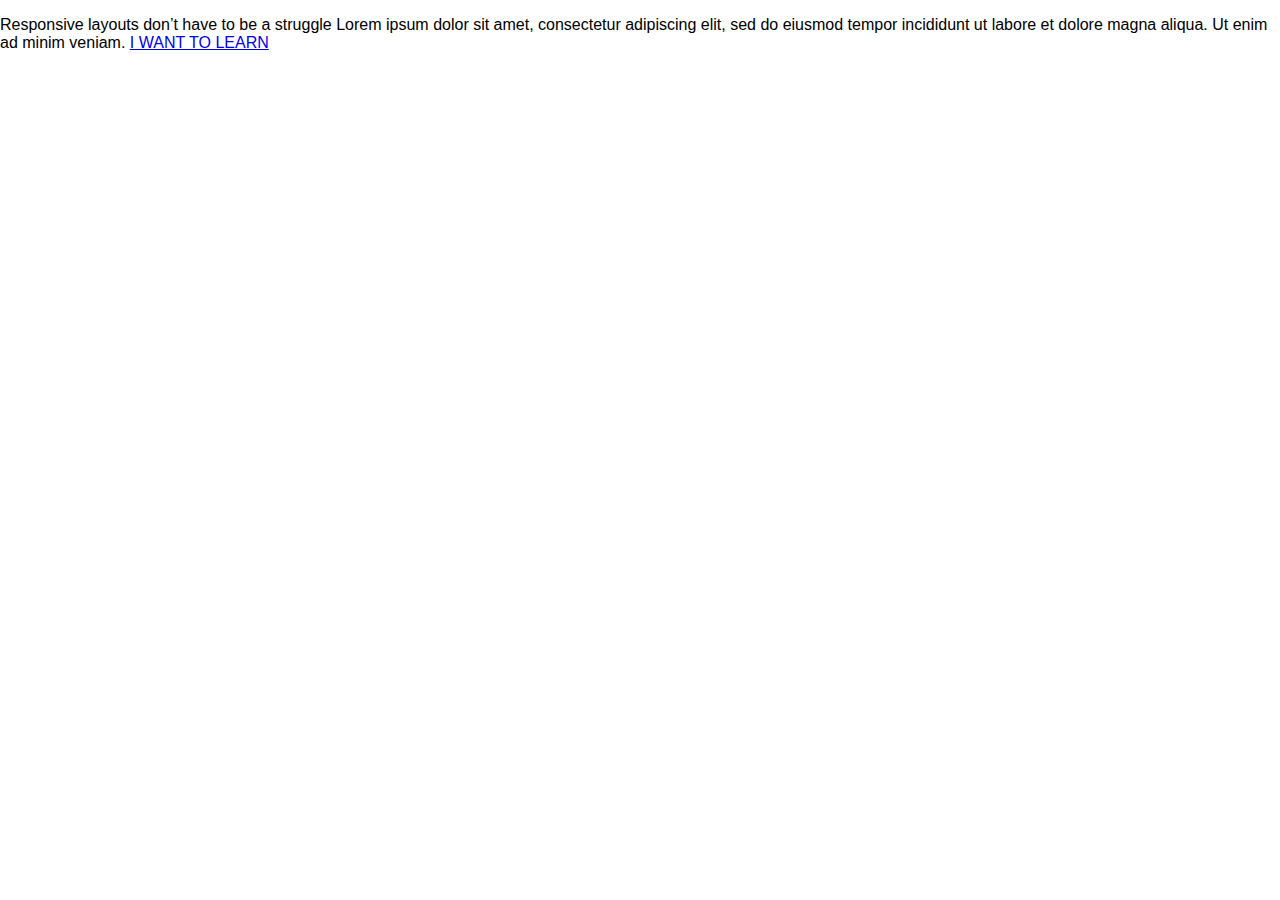
==== challenge03/index.html @ 6feba512 "challenge03 created and README updated" ====
<!DOCTYPE html>
<html lang="en">
<head>
    <meta charset="UTF-8">
    <meta name="viewport" content="width=device-width, initial-scale=1.0">
    <title>>Responsive Challenge</title>
    <link rel="stylesheet" href="style.css">
</head>
<body>
    <header>
        <div class="hero">
            <p>
                Responsive layouts don’t have to be a struggle
                Lorem ipsum dolor sit amet, consectetur adipiscing elit, sed do 
                eiusmod tempor incididunt ut labore et dolore magna aliqua. Ut 
                enim ad minim veniam.

                <a href="#">I WANT TO LEARN</a>
            </p>
        </div>
    </header>
</body>
</html>
---- challenge03/style.css ----
* {
    box-sizing: border-box;
  }
  
  body {
    margin: 0;
    font-family: sans-serif;
  }
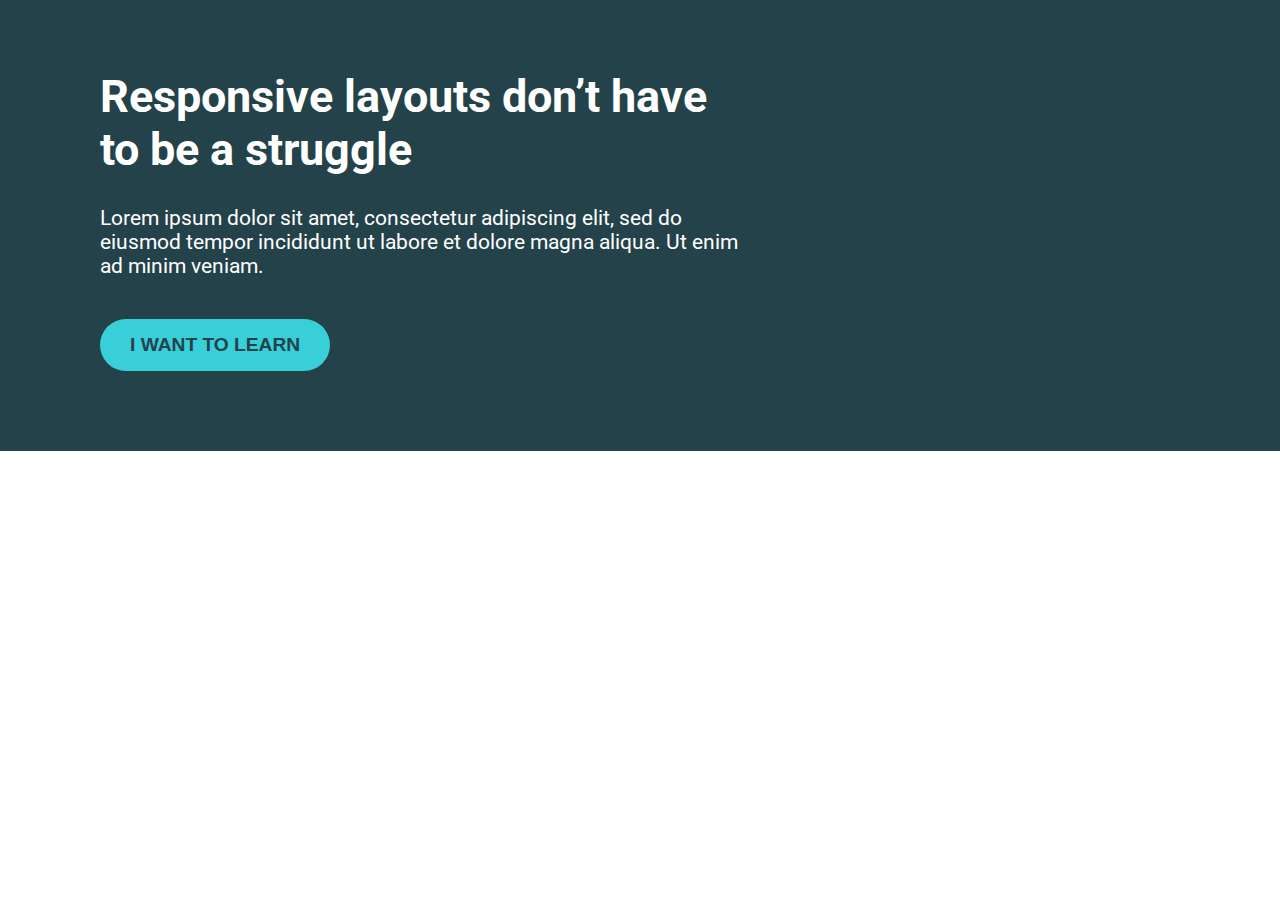
==== commit 76681e00: "Complete Solution" ====
--- a/challenge03/index.html
+++ b/challenge03/index.html
@@ -3,21 +3,22 @@
 <head>
     <meta charset="UTF-8">
     <meta name="viewport" content="width=device-width, initial-scale=1.0">
-    <title>>Responsive Challenge</title>
+    <title>Responsive Challenge</title>
     <link rel="stylesheet" href="style.css">
 </head>
 <body>
-    <header>
-        <div class="hero">
-            <p>
-                Responsive layouts don’t have to be a struggle
-                Lorem ipsum dolor sit amet, consectetur adipiscing elit, sed do 
-                eiusmod tempor incididunt ut labore et dolore magna aliqua. Ut 
-                enim ad minim veniam.
-
-                <a href="#">I WANT TO LEARN</a>
-            </p>
-        </div>
-    </header>
+    <div class="header">
+        <header class="container">
+            <div class="hero">
+                <h1>Responsive layouts don’t have to be a struggle</h1> 
+                <p>
+                    Lorem ipsum dolor sit amet, consectetur adipiscing elit, sed do 
+                    eiusmod tempor incididunt ut labore et dolore magna aliqua. Ut 
+                    enim ad minim veniam.
+                </p>
+                <button>I WANT TO LEARN</button>
+            </div>
+        </header>
+    </div>
 </body>
 </html>--- a/challenge03/style.css
+++ b/challenge03/style.css
@@ -1,8 +1,43 @@
-* {
+@import url('https://fonts.googleapis.com/css2?family=Roboto:ital,wght@0,100;0,400;1,100&display=swap');
+
+:root{
+    --color_one: #23424A;
+}
+*{
     box-sizing: border-box;
   }
   
   body {
     margin: 0;
-    font-family: sans-serif;
+    font-family: Roboto;
+    padding: 0;
+  }
+
+  .header{
+    background-color: var(--color_one);
+    color: #FFFFFF;
+    padding: 40px 0 80px 0;
+  }
+  .container{
+    width: 50%;
+    max-width: 750px;
+    margin: auto 100px;
+  }
+  .hero{
+    font-size: 1.3rem;
+    h1{
+        font-size: 2.8rem;
+    }
+   
+    button{
+        padding: 15px 30px 15px 30px;
+        border-radius: 30px;
+        background-color:#38CFD9;
+        margin-top: 20px;
+        text-decoration: none;
+        color: var(--color_one);
+        font-size: 1.2rem;
+        font-weight: 600;
+        border: none;    
+    }
   }